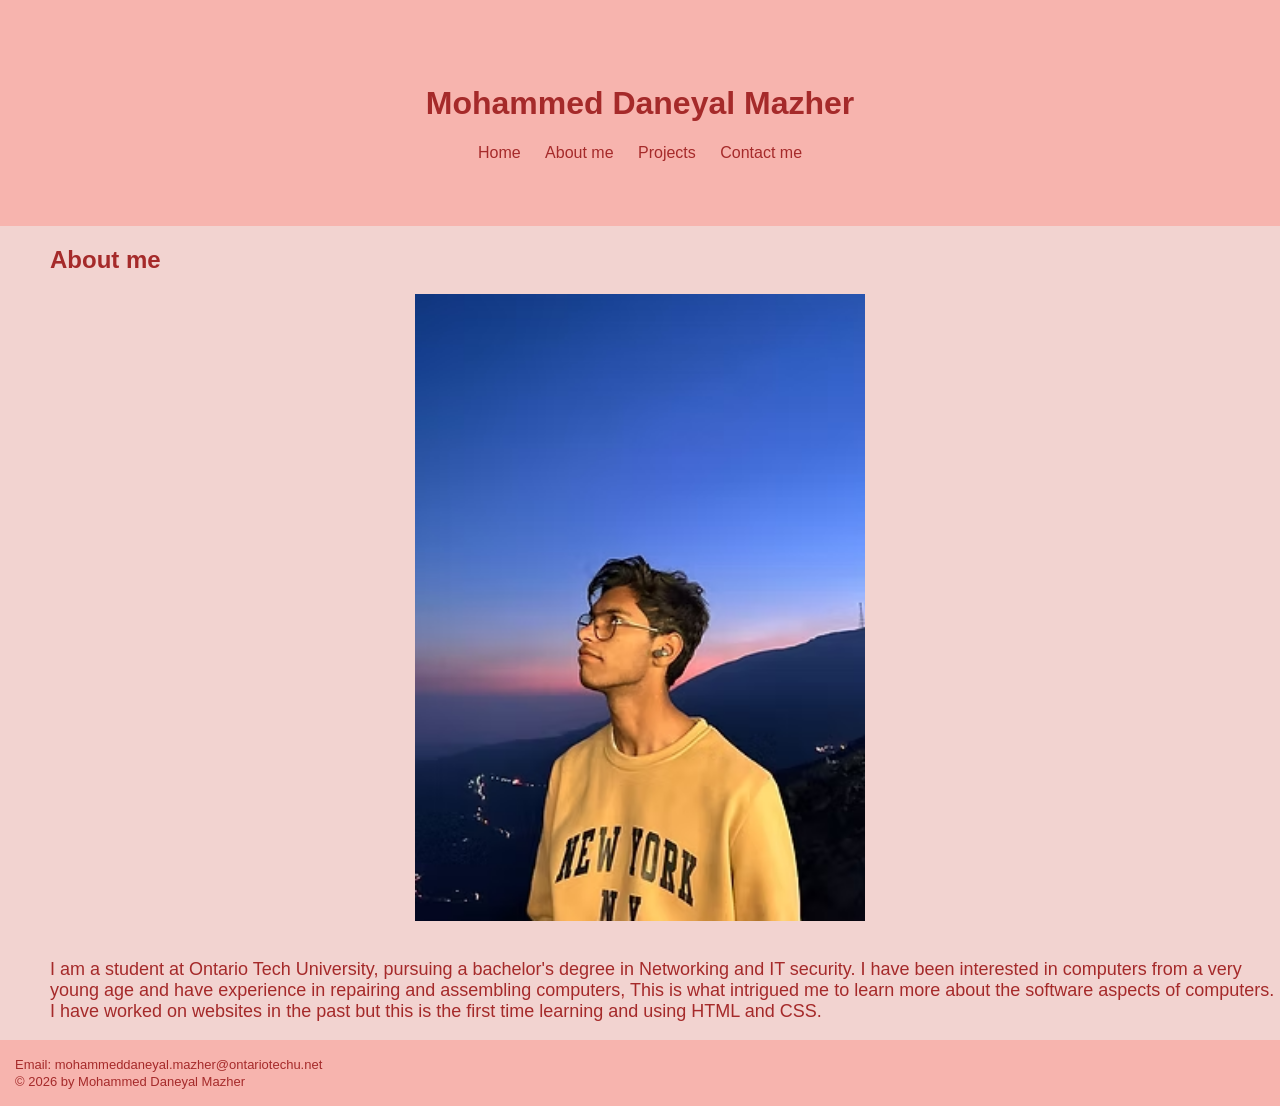
==== about.html @ 8d7cc820 "initial commit for assignment 1" ====
<!DOCTYPE html>
<html lang="en">
<head>
    <meta charset="UTF-8">
    <link rel="stylesheet" href="stylesheet.css">
    <link rel="stylesheet" href="mobile.css" media="(max-width: 768px)">
    <link rel="stylesheet" href="tablet.css" media="(min-width: 769px) and (max-width: 1024px)">
    <meta name="viewport" content="width=device-width, initial-scale=1.0">
    <title>About me</title>

</head>
<body>

    <header>
        <h1>Mohammed Daneyal Mazher</h1>

        <nav>
        <a href="home.html">Home</a>
        <a href="about.html">About me</a>
        <a href="projects.html">Projects</a>
        <a href="contact.html">Contact me</a>
        </nav>

    </header>

    <section id="About">
        <h2> About me </h2>
        <img src="me.png" alt="A picture of me">
        <p> I am a student at Ontario Tech University, pursuing a bachelor's degree in Networking and IT security. I have been interested in computers from a very young age and have experience in repairing and assembling computers, This is what intrigued me to learn more about the software aspects of computers. I have worked on websites in the past but this is the first time learning and using HTML and CSS. </p>
    </section>

    <footer>
    <p>Email: mohammeddaneyal.mazher@ontariotechu.net</p>
    <p>© 2026 by Mohammed Daneyal Mazher</p>
</footer>

</body>
</html>
---- stylesheet.css ----
* {
    box-sizing: border-box
}

header{
    background-color: #F7B4AE;
    color: brown;
    padding: 5%;
    text-align: center;
}

header nav a {
color: brown;
margin: 0 10px;
text-decoration: none;
}

body {
    margin:0;
    font-family: Arial, Helvetica, sans-serif;
    color: brown;
    background-color: #F2D3D0;
}

body h2{
    margin-left:50px;
}

#About h2,
#About p {
    margin-left: 50px;

}

#About p{
    font-size: large;
}

body h3{
    text-align: center;
}

#projects {
display: flex;
gap: 20px;
flex-wrap: wrap;
}

.card {
background-color: #F2B999;
border: 1px solid #ccc;
border-radius: 8px;
padding: 20px;
flex: 1;
min-width: 200px;
margin: 35px;
font-size: 18px;
}

.card img {
    display: block;
    width: 100%;
    max-width:450px;
    height: auto;
    margin: 0 auto 20px;
}

#Contact .card{
    background-color: bisque;
    color: brown;
    width: 50%;
    margin: 0 auto;
    margin-bottom: 40px;
    margin-top: 40px;
    padding-top: 30px;
    padding-bottom: 30px;
    padding-left: 100px;
    padding-right: 100px;
    min-height: 400px;
}

#Contact .card h2 {
    margin: 10px auto;
    text-align: center;
}

#Contact .card button{
    border: 1px solid brown;
    background-color:#F7B4AE;
    color: brown;
    width: 100px; 
    height: 50px; 
    display: block;
    margin: 20px auto 0;
    font-size: 20px;
}

#Contact .card button:hover{
    background-color: white;
    color: brown;
    cursor: pointer;
}

#Contact input{
    display: block;
    width: 100%;
    height: 30px;
}

img {
    display: block;
    width: 100%;
    max-width: 450px;
    height: auto;
    margin: 0 auto;
    padding-bottom: 20px;
}

footer {
background-color: #F7B4AE;
color: brown;
text-align: left;
padding: 15px;
font-size: small;
}

footer p {
margin: 2px 0;
}
---- mobile.css ----
/* ============================================================
   Mobile Stylesheet (Max-Width: 768px)
   ============================================================ */

* {
    box-sizing: border-box;
}

body {
    margin: 0;
    font-family: Arial, Helvetica, sans-serif;
    color: brown;
    background-color: #F2D3D0;
}

/* Header & Navigation */
header {
    background-color: #F7B4AE;
    color: brown;
    padding: 24px 16px;
    text-align: center;
}

header nav {
    display: flex;
    justify-content: center;
    gap: 15px;
    flex-wrap: wrap;
    margin-top: 10px;
}

header nav a {
    color: brown;
    margin: 0;
    text-decoration: none;
    font-size: 16px;
}

/* Typography & Headings */
body h2 {
    margin-left: 20px;
    margin-right: 20px;
    font-size: 1.5rem;
}

body h3 {
    text-align: center;
    padding: 0 16px;
}

/* About Section */
#About h2,
#About p {
    margin-left: 20px;
    margin-right: 20px;
}

#About p {
    font-size: 1rem;
    line-height: 1.5;
}

/* Projects Section */
#projects {
    display: flex;
    flex-direction: column;
    gap: 16px;
    padding: 0 16px;
}

.card {
    background-color: #F2B999;
    border: 1px solid #ccc;
    border-radius: 8px;
    padding: 16px;
    width: 100%;
    margin: 0 0 16px 0;
    font-size: 16px;
}

.card img,
img {
    display: block;
    width: 100%;
    max-width: 100%;
    height: auto;
    margin: 0 auto 16px;
}

/* Contact Section & Form */
#Contact {
    padding: 0 16px;
}

#Contact .card {
    background-color: bisque;
    color: brown;
    width: 100%;
    min-height: auto;
    margin: 24px auto;
    padding: 24px 16px;
}

#Contact .card h2 {
    margin: 0 0 16px;
    text-align: center;
}

#Contact input {
    display: block;
    width: 100%;
    height: 40px;
    font-size: 16px; /* Prevents auto-zoom on mobile iOS */
    margin-bottom: 12px;
}

#Contact .card button {
    border: 1px solid brown;
    background-color: #F7B4AE;
    color: brown;
    width: 100%;
    max-width: 160px;
    height: 45px;
    display: block;
    margin: 20px auto 0;
    font-size: 18px;
}

#Contact .card button:hover {
    background-color: white;
    color: brown;
    cursor: pointer;
}

/* Footer */
footer {
    background-color: #F7B4AE;
    color: brown;
    text-align: center;
    padding: 20px 16px;
    font-size: small;
}

footer p {
    margin: 4px 0;
}
---- tablet.css ----
/* ============================================================
   Tablet Stylesheet (Screen widths: 769px to 1024px)
   ============================================================ */

* {
    box-sizing: border-box;
}

body {
    margin: 0;
    font-family: Arial, Helvetica, sans-serif;
    color: brown;
    background-color: #F2D3D0;
}

/* Header & Navigation */
header {
    background-color: #F7B4AE;
    color: brown;
    padding: 3.5%;
    text-align: center;
}

header nav {
    margin-top: 8px;
}

header nav a {
    color: brown;
    margin: 0 15px;
    text-decoration: none;
    font-size: 1.1rem;
}

/* Headings & About Section */
body h2 {
    margin-left: 32px;
    margin-right: 32px;
}

#About h2,
#About p {
    margin-left: 32px;
    margin-right: 32px;
}

#About p {
    font-size: 1.1rem;
    line-height: 1.6;
}

body h3 {
    text-align: center;
}

/* Projects Section - 2-Column Grid/Flex Layout */
#projects {
    display: flex;
    flex-wrap: wrap;
    gap: 20px;
    padding: 0 32px;
    justify-content: space-between;
}

.card {
    background-color: #F2B999;
    border: 1px solid #ccc;
    border-radius: 8px;
    padding: 20px;
    /* Flex-basis calculation for 2 equal columns minus the gap */
    flex: 0 1 calc(50% - 10px);
    margin: 10px 0;
    font-size: 17px;
}

.card img,
img {
    display: block;
    width: 100%;
    max-width: 100%;
    height: auto;
    margin: 0 auto 16px;
}

/* Contact Section & Form */
#Contact {
    padding: 0 32px;
}

#Contact .card {
    background-color: bisque;
    color: brown;
    width: 75%; /* Sits nicely centered without being squished like 50% */
    min-height: auto;
    margin: 40px auto;
    padding: 32px 48px;
}

#Contact .card h2 {
    margin: 10px auto 20px;
    text-align: center;
}

#Contact input {
    display: block;
    width: 100%;
    height: 38px;
    font-size: 16px;
    margin-bottom: 12px;
}

#Contact .card button {
    border: 1px solid brown;
    background-color: #F7B4AE;
    color: brown;
    width: 130px;
    height: 48px;
    display: block;
    margin: 24px auto 0;
    font-size: 18px;
}

#Contact .card button:hover {
    background-color: white;
    color: brown;
    cursor: pointer;
}

/* Footer */
footer {
    background-color: #F7B4AE;
    color: brown;
    text-align: left;
    padding: 20px 32px;
    font-size: small;
}

footer p {
    margin: 3px 0;
}
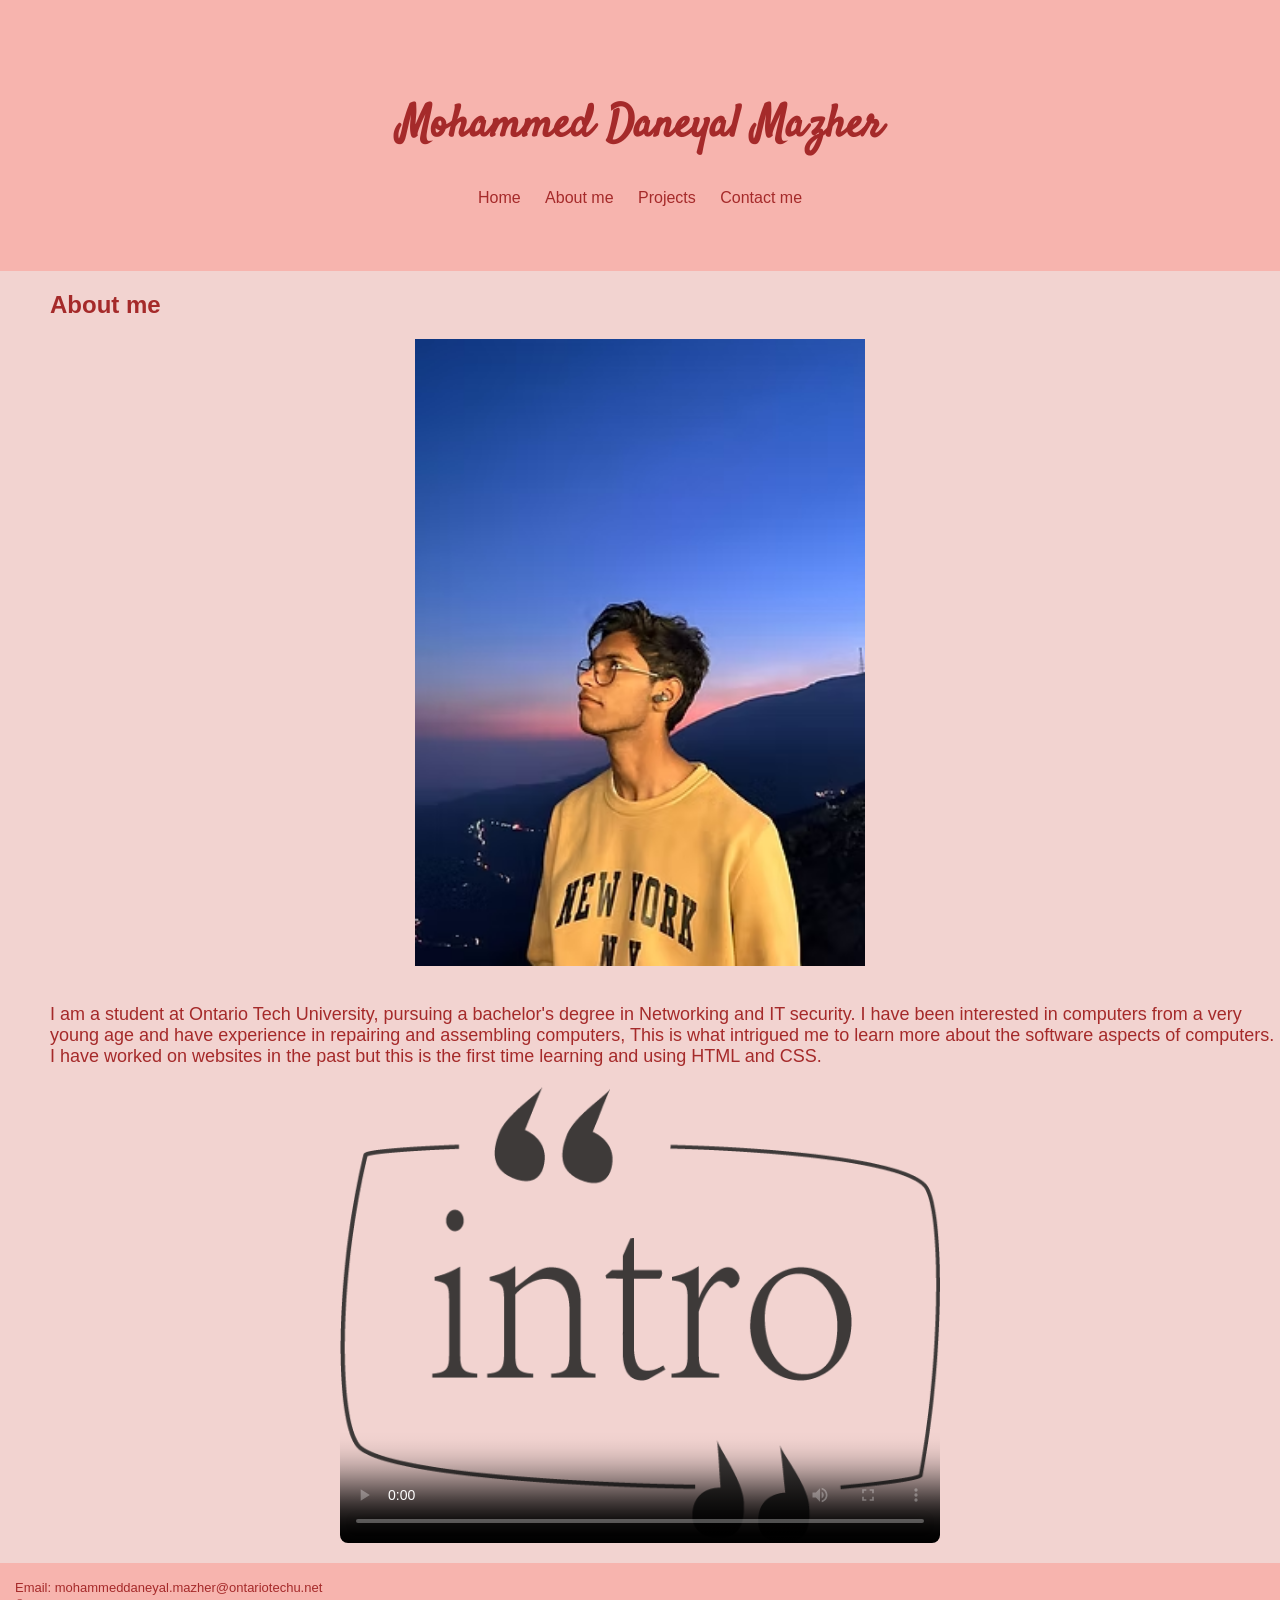
==== commit a874acd4: "many changes" ====
--- a/about.html
+++ b/about.html
@@ -6,6 +6,11 @@
     <link rel="stylesheet" href="mobile.css" media="(max-width: 768px)">
     <link rel="stylesheet" href="tablet.css" media="(min-width: 769px) and (max-width: 1024px)">
     <meta name="viewport" content="width=device-width, initial-scale=1.0">
+
+    <link rel="preconnect" href="https://fonts.googleapis.com">
+    <link rel="preconnect" href="https://fonts.gstatic.com" crossorigin>
+    <link href="https://fonts.googleapis.com/css2?family=Playfair+Display:ital,wght@0,400..900;1,400..900&family=Satisfy&display=swap" rel="stylesheet">
+    
     <title>About me</title>
 
 </head>
@@ -15,7 +20,7 @@
         <h1>Mohammed Daneyal Mazher</h1>
 
         <nav>
-        <a href="home.html">Home</a>
+        <a href="index.html">Home</a>
         <a href="about.html">About me</a>
         <a href="projects.html">Projects</a>
         <a href="contact.html">Contact me</a>
@@ -23,10 +28,15 @@
 
     </header>
 
-    <section id="About">
+    <section id="About">   <!-- Section for the about me page -->
         <h2> About me </h2>
-        <img src="me.png" alt="A picture of me">
+        <img src="me.png" alt="A picture of me">   <!-- Image of me -->
         <p> I am a student at Ontario Tech University, pursuing a bachelor's degree in Networking and IT security. I have been interested in computers from a very young age and have experience in repairing and assembling computers, This is what intrigued me to learn more about the software aspects of computers. I have worked on websites in the past but this is the first time learning and using HTML and CSS. </p>
+        <!-- small intro about me-->
+        <video controls poster="intro2.png" width="100%">  <!-- Video of me introducing myself | A thumbnail poster shows before playing the video.-->
+            <source src="intro.mp4" type="video/mp4">
+
+        </video>
     </section>
 
     <footer>
--- a/stylesheet.css
+++ b/stylesheet.css
@@ -1,74 +1,89 @@
 * {
-    box-sizing: border-box
+    box-sizing: border-box 
 }
 
-header{
+
+header h1{
+  font-family: "Satisfy", cursive;   /* Font for the header from google fonts | styles for the header h1*/
+  font-optical-sizing: auto;
+  font-weight: 700;
+  font-style: normal;
+  font-size: 2.8rem;
+}
+
+header{   /* Styles for the header */
     background-color: #F7B4AE;
     color: brown;
-    padding: 5%;
+    padding: 5%;  /* 5% padding for the header*/
     text-align: center;
 }
 
-header nav a {
+header nav a {  /* Styles for the navigation links in the header */
 color: brown;
 margin: 0 10px;
 text-decoration: none;
 }
 
-body {
+body {   /* Styles for the body section in the website */
     margin:0;
-    font-family: Arial, Helvetica, sans-serif;
+    font-family: Arial, Helvetica, sans-serif; /* Font for the body */
     color: brown;
     background-color: #F2D3D0;
 }
 
-body h2{
+body h2{  /* Styles for the h2 elements in the body */
     margin-left:50px;
 }
 
-#About h2,
+#About h2,  /** Styles for the h2 elements in the About section */
 #About p {
     margin-left: 50px;
 
 }
 
 #About p{
-    font-size: large;
+    font-size: large;  /* large Font size for the p elements in the About section */
 }
 
 body h3{
-    text-align: center;
+    text-align: center;  /* Center align the h3 elements */
 }
 
-#projects {
-display: flex;
-gap: 20px;
-flex-wrap: wrap;
+video {  /* Styles for the video element */
+    display: block;
+    width: 100%;
+    max-width: 600px;
+    height: auto;
+    margin: 20px auto;
+    border-radius: 8px;
 }
 
-.card {
+.card {  /* Styles for the project cards */
 background-color: #F2B999;
+background: -webkit-linear-gradient(top, #F2B999 0%, #F7B4AE 100%);  /* linear gradient background from top to bottom on the project cards*/
 border: 1px solid #ccc;
-border-radius: 8px;
-padding: 20px;
-flex: 1;
+border-radius: 8px;  /* rounded corners for the project cards */
+padding: 80px;
+width: 80%;
+max-width: 800px;  /* Maximum width for the project cards */
 min-width: 200px;
-margin: 35px;
+margin: 40px auto;  /* Center the project cards horizontally */
 font-size: 18px;
 }
 
-.card img {
+.card img {  /* Styles for the images within the project cards */
     display: block;
     width: 100%;
     max-width:450px;
     height: auto;
-    margin: 0 auto 20px;
+    margin: 0 auto 20px;  /* Center the images within the project cards */
 }
 
-#Contact .card{
+#Contact .card{  /* Styles for the contact me form */
     background-color: bisque;
+    background: linear-gradient(135deg, bisque 0%, #F7B4AE 100%);  /* angle gradient for the contact me form */
     color: brown;
-    width: 50%;
+    width: 50%; 
     margin: 0 auto;
     margin-bottom: 40px;
     margin-top: 40px;
@@ -76,38 +91,38 @@
     padding-bottom: 30px;
     padding-left: 100px;
     padding-right: 100px;
-    min-height: 400px;
+    min-height: 400px;  /* Minimum height for the contact me form */
 }
 
-#Contact .card h2 {
+#Contact .card h2 {  /* Styles for the h2 elements in the contact me form */
     margin: 10px auto;
     text-align: center;
 }
 
-#Contact .card button{
+#Contact .card button{  /* Styles for the submit button in the contact me form */
     border: 1px solid brown;
     background-color:#F7B4AE;
     color: brown;
     width: 100px; 
     height: 50px; 
-    display: block;
+    display: block; /* Display the button as a block element */
     margin: 20px auto 0;
     font-size: 20px;
 }
 
-#Contact .card button:hover{
+#Contact .card button:hover{  /* Styles for the submit button in the contact me form when hovered */
     background-color: white;
     color: brown;
     cursor: pointer;
 }
 
-#Contact input{
+#Contact input{  /* Styles for the input fields in the contact me form */
     display: block;
     width: 100%;
     height: 30px;
 }
 
-img {
+img {  /* Styles for profile image in the about me form */
     display: block;
     width: 100%;
     max-width: 450px;
@@ -116,7 +131,7 @@
     padding-bottom: 20px;
 }
 
-footer {
+footer {  /* Styles for the footer */
 background-color: #F7B4AE;
 color: brown;
 text-align: left;
@@ -124,6 +139,6 @@
 font-size: small;
 }
 
-footer p {
-margin: 2px 0;
+footer p { 
+margin: 2px 0;  /* smaller Margins for the paragraphs in the footer */
 }
--- a/mobile.css
+++ b/mobile.css
@@ -1,10 +1,9 @@
-/* ============================================================
-   Mobile Stylesheet (Max-Width: 768px)
-   ============================================================ */
 
 * {
     box-sizing: border-box;
 }
+
+/* Same design as the main stylesheet except the dimensions have been adjusted for the mobile view */
 
 body {
     margin: 0;
@@ -13,20 +12,11 @@
     background-color: #F2D3D0;
 }
 
-/* Header & Navigation */
 header {
     background-color: #F7B4AE;
     color: brown;
     padding: 24px 16px;
     text-align: center;
-}
-
-header nav {
-    display: flex;
-    justify-content: center;
-    gap: 15px;
-    flex-wrap: wrap;
-    margin-top: 10px;
 }
 
 header nav a {
@@ -36,7 +26,14 @@
     font-size: 16px;
 }
 
-/* Typography & Headings */
+header h1{
+  font-family: "Satisfy", cursive;
+  font-optical-sizing: auto;
+  font-weight: 700;
+  font-style: normal;
+  font-size: 2.8rem;
+}
+
 body h2 {
     margin-left: 20px;
     margin-right: 20px;
@@ -48,7 +45,6 @@
     padding: 0 16px;
 }
 
-/* About Section */
 #About h2,
 #About p {
     margin-left: 20px;
@@ -60,21 +56,28 @@
     line-height: 1.5;
 }
 
-/* Projects Section */
+video {
+    display: block;
+    width: 100%;
+    max-width: 100%;
+    height: auto;
+    margin: 16px auto;
+    border-radius: 6px;
+    border: 1px solid #ccc;
+}
+
 #projects {
-    display: flex;
-    flex-direction: column;
-    gap: 16px;
     padding: 0 16px;
 }
 
 .card {
     background-color: #F2B999;
+    background: -webkit-linear-gradient(top, #F2B999 0%, #F7B4AE 100%);
     border: 1px solid #ccc;
     border-radius: 8px;
     padding: 16px;
     width: 100%;
-    margin: 0 0 16px 0;
+    margin: 0 auto 20px;
     font-size: 16px;
 }
 
@@ -87,7 +90,6 @@
     margin: 0 auto 16px;
 }
 
-/* Contact Section & Form */
 #Contact {
     padding: 0 16px;
 }
@@ -110,7 +112,7 @@
     display: block;
     width: 100%;
     height: 40px;
-    font-size: 16px; /* Prevents auto-zoom on mobile iOS */
+    font-size: 16px; 
     margin-bottom: 12px;
 }
 
@@ -132,7 +134,6 @@
     cursor: pointer;
 }
 
-/* Footer */
 footer {
     background-color: #F7B4AE;
     color: brown;
--- a/tablet.css
+++ b/tablet.css
@@ -1,23 +1,21 @@
-/* ============================================================
-   Tablet Stylesheet (Screen widths: 769px to 1024px)
-   ============================================================ */
 
 * {
     box-sizing: border-box;
 }
 
-body {
+/* same design as the main stylesheet except the dimensions have been adjusted for the tablet view */
+
+body { /* Styles for the body section in the website */
     margin: 0;
-    font-family: Arial, Helvetica, sans-serif;
+    font-family: Arial, Helvetica, sans-serif;  /* Font for the body */
     color: brown;
     background-color: #F2D3D0;
 }
 
-/* Header & Navigation */
 header {
     background-color: #F7B4AE;
     color: brown;
-    padding: 3.5%;
+    padding: 3.5%;  /* 3.5% padding for the header | smaller than the desktop */
     text-align: center;
 }
 
@@ -32,7 +30,14 @@
     font-size: 1.1rem;
 }
 
-/* Headings & About Section */
+header h1{
+  font-family: "Satisfy", cursive;
+  font-optical-sizing: auto;
+  font-weight: 700;
+  font-style: normal;
+  font-size: 2.8rem;
+}
+
 body h2 {
     margin-left: 32px;
     margin-right: 32px;
@@ -49,27 +54,34 @@
     line-height: 1.6;
 }
 
+video {
+    display: block;
+    width: 100%;
+    max-width: 550px;
+    height: auto;
+    margin: 24px auto;
+    border-radius: 8px;
+    border: 1px solid #ccc;
+}
+
 body h3 {
     text-align: center;
 }
 
-/* Projects Section - 2-Column Grid/Flex Layout */
 #projects {
-    display: flex;
-    flex-wrap: wrap;
-    gap: 20px;
     padding: 0 32px;
-    justify-content: space-between;
 }
 
 .card {
+    display: block;
     background-color: #F2B999;
+    background: -webkit-linear-gradient(top, #F2B999 0%, #F7B4AE 100%);
     border: 1px solid #ccc;
     border-radius: 8px;
-    padding: 20px;
-    /* Flex-basis calculation for 2 equal columns minus the gap */
-    flex: 0 1 calc(50% - 10px);
-    margin: 10px 0;
+    padding: 24px;
+    width:85%;
+    max-width: 650px;
+    margin: 24px auto;
     font-size: 17px;
 }
 
@@ -82,7 +94,6 @@
     margin: 0 auto 16px;
 }
 
-/* Contact Section & Form */
 #Contact {
     padding: 0 32px;
 }
@@ -90,7 +101,7 @@
 #Contact .card {
     background-color: bisque;
     color: brown;
-    width: 75%; /* Sits nicely centered without being squished like 50% */
+    width: 75%; 
     min-height: auto;
     margin: 40px auto;
     padding: 32px 48px;
@@ -126,7 +137,6 @@
     cursor: pointer;
 }
 
-/* Footer */
 footer {
     background-color: #F7B4AE;
     color: brown;
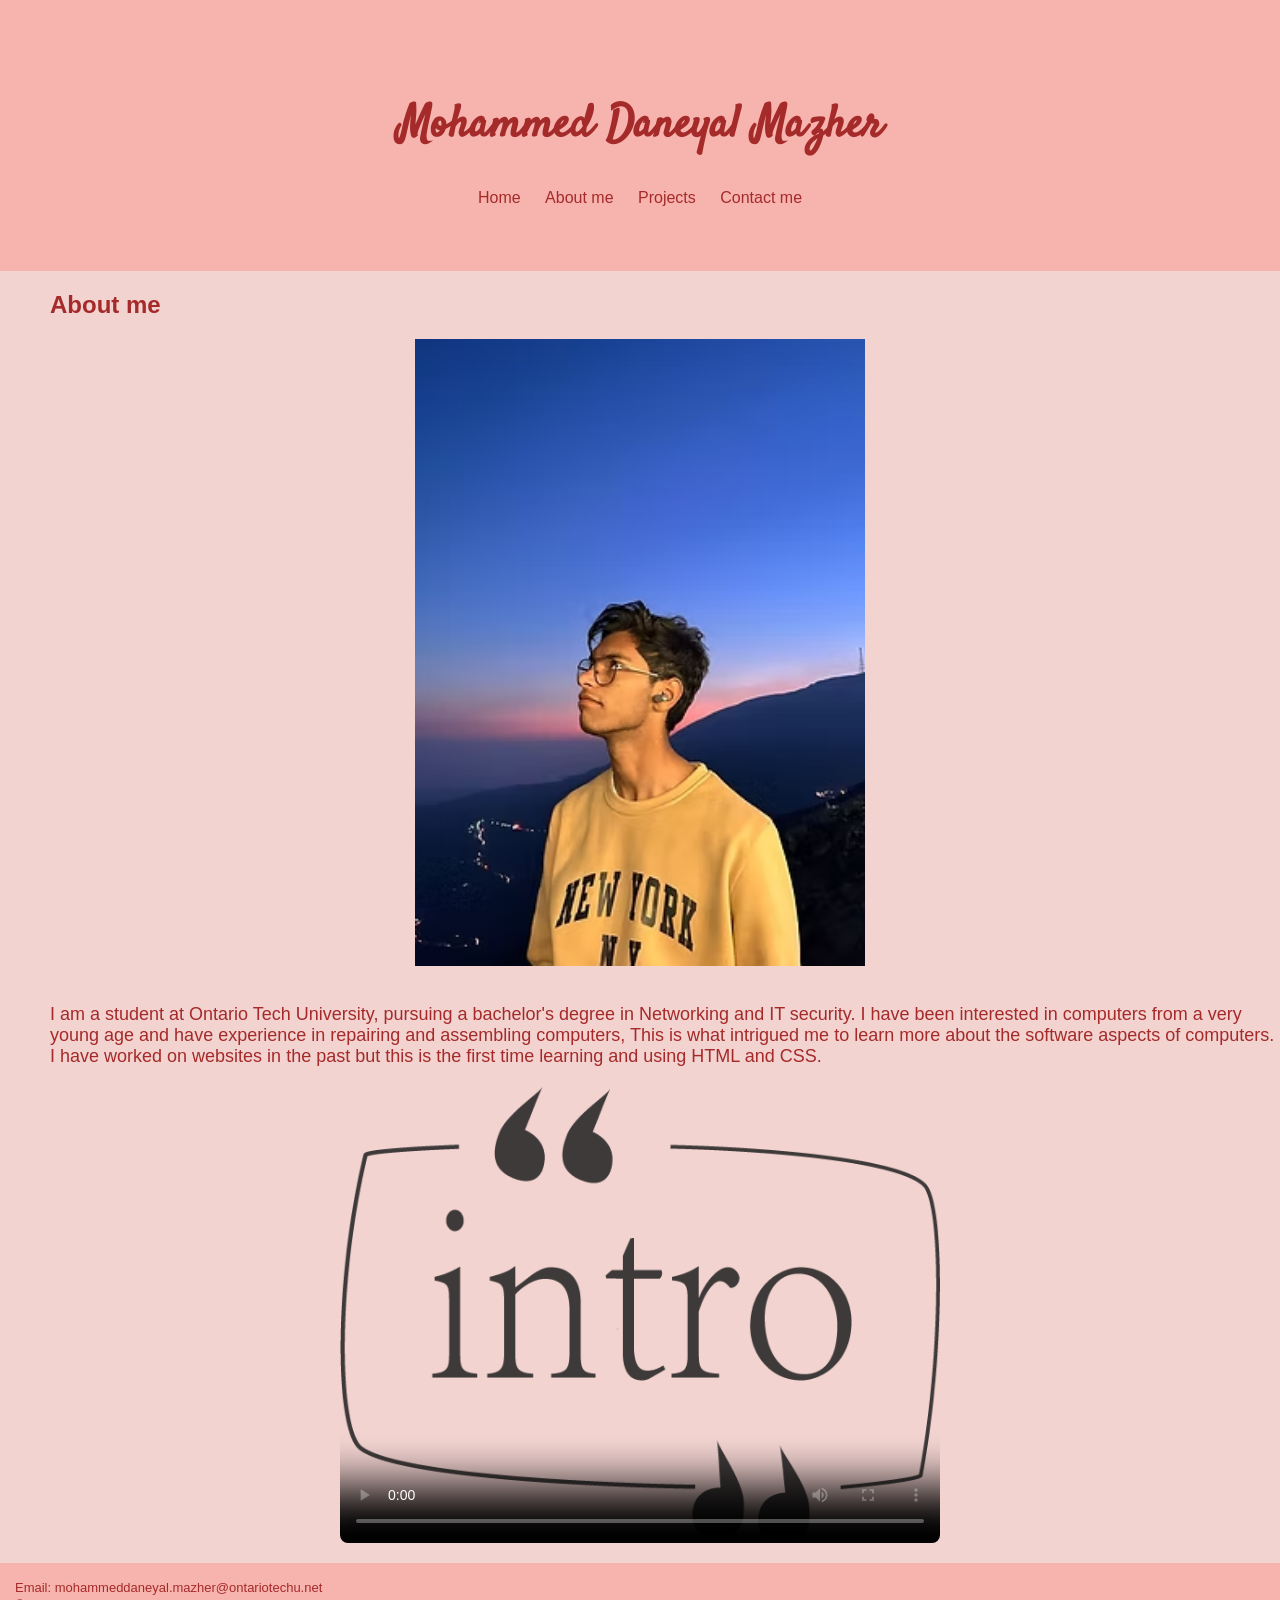
==== commit 78d846ee: "fixed many things" ====
--- a/about.html
+++ b/about.html
@@ -33,7 +33,7 @@
         <img src="me.png" alt="A picture of me">   <!-- Image of me -->
         <p> I am a student at Ontario Tech University, pursuing a bachelor's degree in Networking and IT security. I have been interested in computers from a very young age and have experience in repairing and assembling computers, This is what intrigued me to learn more about the software aspects of computers. I have worked on websites in the past but this is the first time learning and using HTML and CSS. </p>
         <!-- small intro about me-->
-        <video controls poster="intro2.png" width="100%">  <!-- Video of me introducing myself | A thumbnail poster shows before playing the video.-->
+        <video controls poster="intro2.png">  <!-- Video of me introducing myself | A thumbnail poster shows before playing the video.-->
             <source src="intro.mp4" type="video/mp4">
 
         </video>
--- a/mobile.css
+++ b/mobile.css
@@ -21,7 +21,7 @@
 
 header nav a {
     color: brown;
-    margin: 0;
+    margin: 0 8px;
     text-decoration: none;
     font-size: 16px;
 }
@@ -66,7 +66,7 @@
     border: 1px solid #ccc;
 }
 
-#projects {
+#Projects {
     padding: 0 16px;
 }
 
--- a/tablet.css
+++ b/tablet.css
@@ -68,7 +68,7 @@
     text-align: center;
 }
 
-#projects {
+#Projects {
     padding: 0 32px;
 }
 
